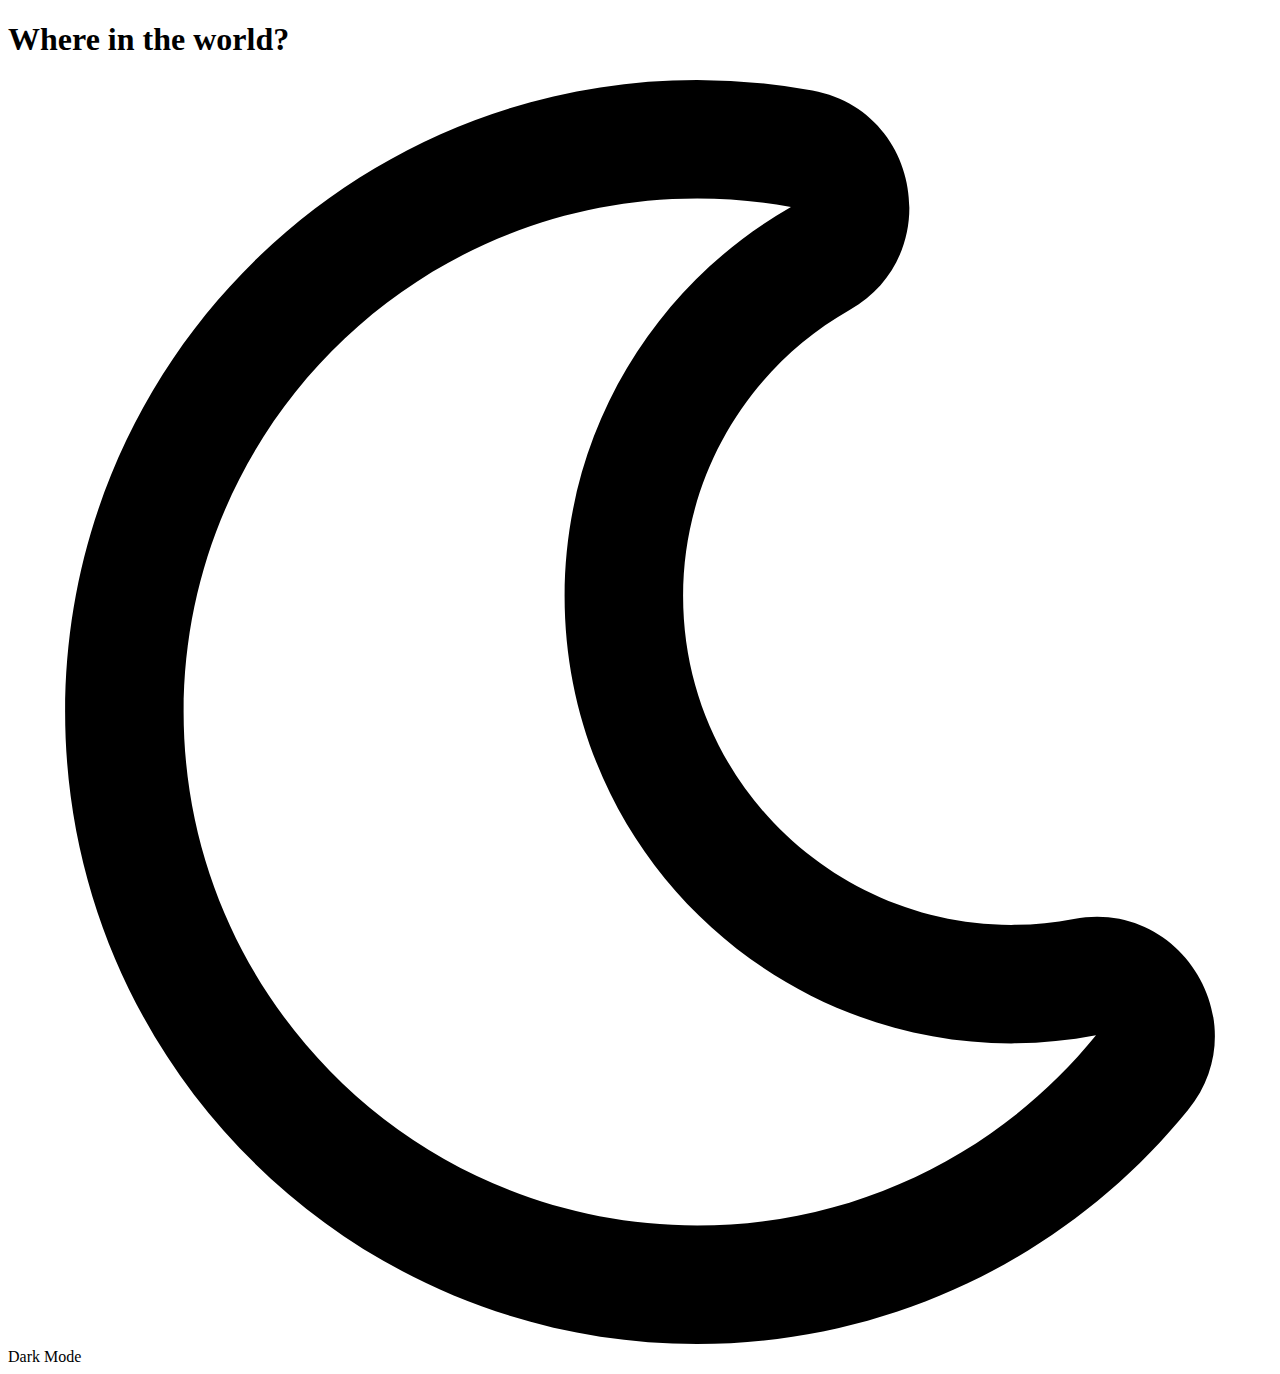
==== index.html @ e92b3e12 "First commit" ====
<!DOCTYPE html>
<html lang="es">
<head>
    <meta charset="UTF-8">
    <meta name="viewport" content="width=device-width, initial-scale=1.0">
    <meta http-equiv="X-UA-Compatible" content="ie=edge">
    <title>Rest countries API with color theme switcher master</title>

    <!-- Favicon -->
    <link rel="shortcut icon" href="favicon.png" type="image/png">

    <!-- Styles -->
    <link rel="stylesheet" href="./style.css">
</head>
<body>
    <header class="header-nav">
        <div class="container">
            <div class="header-content">
                <div class="logo"><h1>Where in the world?</h1></div>
                
                <div class="theme-switch">
                    <img src="./img/moon-regular.svg" alt="moon"> Dark Mode
                </div>
            </div>
        </div>
    </header>

    <main>
        <div class="container">
            <section class="countries-list">
                
            </section>
        </div>
    </main>
</body>
</html>
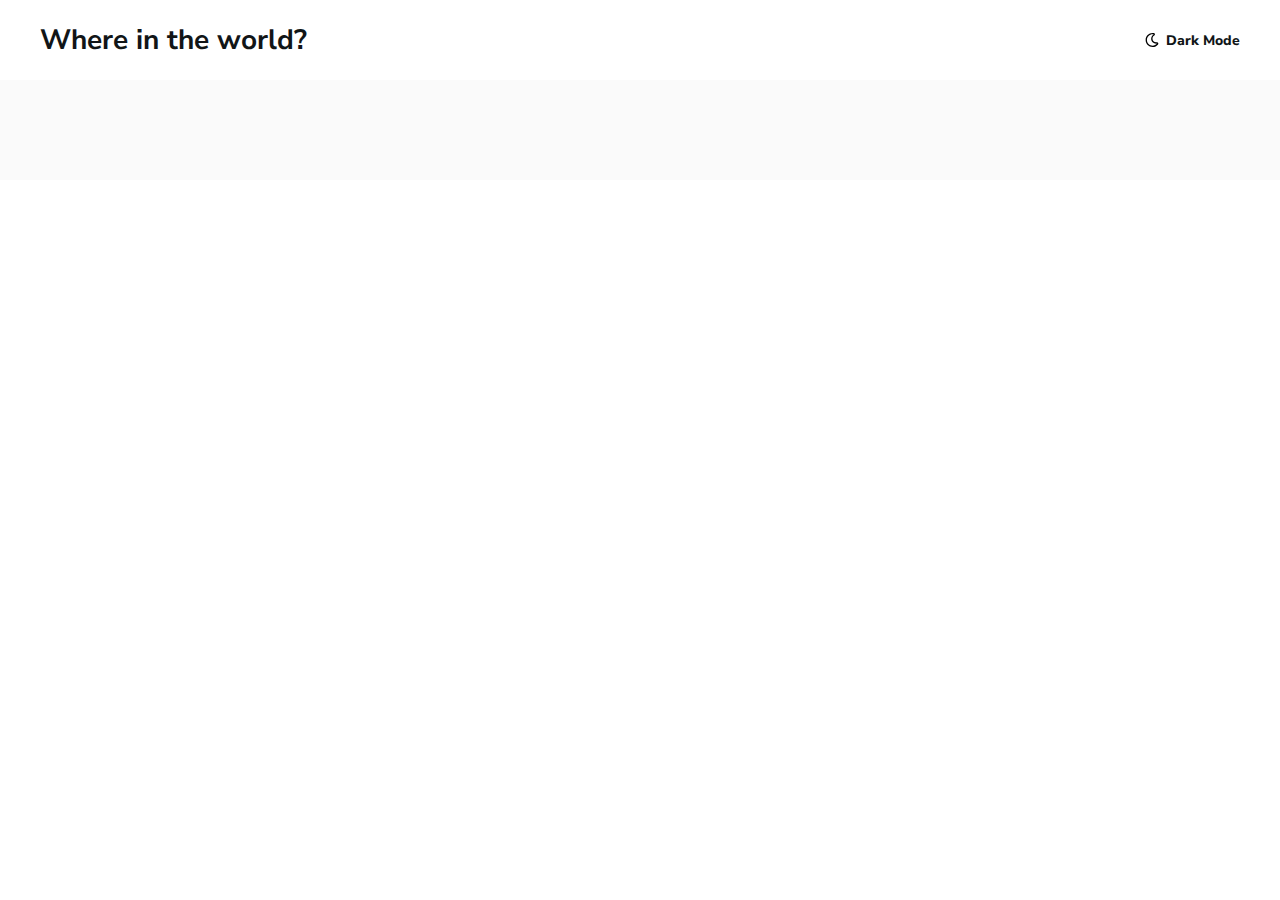
==== commit a836ccb6: "Finish styled cards" ====
--- a/index.html
+++ b/index.html
@@ -28,9 +28,12 @@
     <main>
         <div class="container">
             <section class="countries-list">
-                
+
             </section>
         </div>
     </main>
+
+    <!-- Scripts -->
+    <script src="./script.js"></script>
 </body>
 </html>--- a/style.css
+++ b/style.css
@@ -0,0 +1,115 @@
+@import url("https://fonts.googleapis.com/css?family=Nunito+Sans:300,600,800&display=swap");
+* {
+  margin: 0;
+  padding: 0;
+  list-style: none;
+}
+
+body {
+  font-family: Nunito Sans;
+  font-size: 14px;
+  color: #111517;
+}
+
+.container {
+  width: 1200px;
+  margin: auto;
+}
+
+@media (max-width: 1200px) {
+  .container {
+    width: 80%;
+  }
+}
+
+.header-nav {
+  background-color: white;
+  -webkit-box-shadow: 0 3px 15px #ededed;
+          box-shadow: 0 3px 15px #ededed;
+}
+
+.header-nav .header-content {
+  display: -webkit-box;
+  display: -ms-flexbox;
+  display: flex;
+  -webkit-box-pack: justify;
+      -ms-flex-pack: justify;
+          justify-content: space-between;
+  -webkit-box-align: center;
+      -ms-flex-align: center;
+          align-items: center;
+  padding: 1.5em 0;
+}
+
+.header-nav .header-content .theme-switch {
+  display: -webkit-box;
+  display: -ms-flexbox;
+  display: flex;
+  -webkit-box-align: center;
+      -ms-flex-align: center;
+          align-items: center;
+  font-weight: 800;
+}
+
+.header-nav .header-content .theme-switch img {
+  width: 14px;
+  margin-right: .5em;
+}
+
+main {
+  background-color: #fafafa;
+  padding: 50px 0;
+}
+
+main .countries-list {
+  display: -ms-grid;
+  display: grid;
+  -ms-grid-columns: (1fr)[4];
+      grid-template-columns: repeat(4, 1fr);
+  grid-gap: 80px;
+}
+
+main .countries-list .country {
+  background-color: white;
+  -webkit-box-shadow: 0 0 10px #ededed;
+          box-shadow: 0 0 10px #ededed;
+  border-radius: 5px;
+  overflow: hidden;
+  -webkit-transition: all .2s ease-in-out;
+  transition: all .2s ease-in-out;
+  cursor: pointer;
+}
+
+main .countries-list .country:hover {
+  -webkit-box-shadow: 0 0 20px 10px #ededed;
+          box-shadow: 0 0 20px 10px #ededed;
+}
+
+main .countries-list .country .flag {
+  min-height: 140px;
+  background-size: cover;
+  background-position: center center;
+  background-repeat: no-repeat;
+}
+
+main .countries-list .country .flag img {
+  width: 100%;
+}
+
+main .countries-list .country .country-info {
+  padding: 1.5em 1.5em 2.2em 1.5em;
+}
+
+main .countries-list .country .country-info .name {
+  font-weight: 800;
+  margin-bottom: 1em;
+}
+
+main .countries-list .country .country-info span {
+  font-weight: 600;
+}
+
+main .countries-list .country .country-info > * {
+  margin-bottom: .2em;
+}
+/*# sourceMappingURL=style.css.map */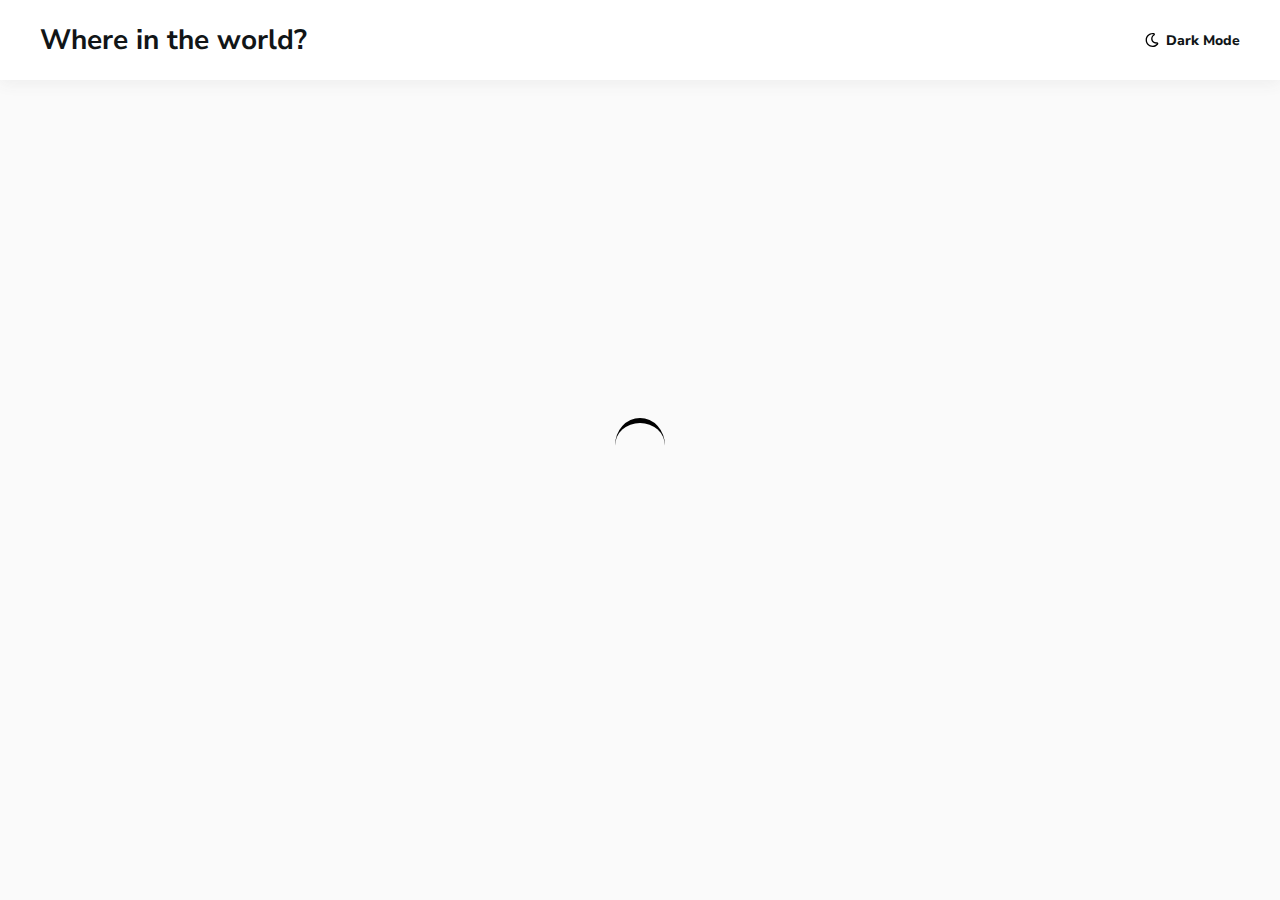
==== commit f9ceaa9a: "Add Loader" ====
--- a/index.html
+++ b/index.html
@@ -7,7 +7,7 @@
     <title>Rest countries API with color theme switcher master</title>
 
     <!-- Favicon -->
-    <link rel="shortcut icon" href="favicon.png" type="image/png">
+    <link rel="shortcut icon" href="./img/favicon.ico" type="image/x-icon">
 
     <!-- Styles -->
     <link rel="stylesheet" href="./style.css">
@@ -18,7 +18,7 @@
             <div class="header-content">
                 <div class="logo"><h1>Where in the world?</h1></div>
                 
-                <div class="theme-switch">
+                <div id="theme-switch" class="theme-switch">
                     <img src="./img/moon-regular.svg" alt="moon"> Dark Mode
                 </div>
             </div>
@@ -26,9 +26,10 @@
     </header>
 
     <main>
+        <div class="loading"><div class="loader"></div></div>
         <div class="container">
             <section class="countries-list">
-
+                
             </section>
         </div>
     </main>
--- a/style.css
+++ b/style.css
@@ -9,6 +9,7 @@
   font-family: Nunito Sans;
   font-size: 14px;
   color: #111517;
+  background-color: #fafafa;
 }
 
 .container {
@@ -26,6 +27,8 @@
   background-color: white;
   -webkit-box-shadow: 0 3px 15px #ededed;
           box-shadow: 0 3px 15px #ededed;
+  -webkit-transition: all .4s ease-in;
+  transition: all .4s ease-in;
 }
 
 .header-nav .header-content {
@@ -39,6 +42,10 @@
       -ms-flex-align: center;
           align-items: center;
   padding: 1.5em 0;
+  -webkit-user-select: none;
+     -moz-user-select: none;
+      -ms-user-select: none;
+          user-select: none;
 }
 
 .header-nav .header-content .theme-switch {
@@ -49,6 +56,7 @@
       -ms-flex-align: center;
           align-items: center;
   font-weight: 800;
+  cursor: pointer;
 }
 
 .header-nav .header-content .theme-switch img {
@@ -57,8 +65,9 @@
 }
 
 main {
-  background-color: #fafafa;
   padding: 50px 0;
+  -webkit-transition: background-color .4s ease-in;
+  transition: background-color .4s ease-in;
 }
 
 main .countries-list {
@@ -66,7 +75,7 @@
   display: grid;
   -ms-grid-columns: (1fr)[4];
       grid-template-columns: repeat(4, 1fr);
-  grid-gap: 80px;
+  grid-gap: 65px;
 }
 
 main .countries-list .country {
@@ -75,14 +84,16 @@
           box-shadow: 0 0 10px #ededed;
   border-radius: 5px;
   overflow: hidden;
-  -webkit-transition: all .2s ease-in-out;
-  transition: all .2s ease-in-out;
+  -webkit-transition: all .2s ease-in;
+  transition: all .2s ease-in;
   cursor: pointer;
 }
 
 main .countries-list .country:hover {
-  -webkit-box-shadow: 0 0 20px 10px #ededed;
-          box-shadow: 0 0 20px 10px #ededed;
+  -webkit-box-shadow: 0 5px 20px 5px #ededed;
+          box-shadow: 0 5px 20px 5px #ededed;
+  -webkit-transform: translateY(-8px);
+          transform: translateY(-8px);
 }
 
 main .countries-list .country .flag {
@@ -112,4 +123,76 @@
 main .countries-list .country .country-info > * {
   margin-bottom: .2em;
 }
+
+.loading {
+  display: -webkit-box;
+  display: -ms-flexbox;
+  display: flex;
+  -webkit-box-pack: center;
+      -ms-flex-pack: center;
+          justify-content: center;
+  -webkit-box-align: center;
+      -ms-flex-align: center;
+          align-items: center;
+  height: 70vh;
+  width: 100%;
+}
+
+.loading .loader {
+  width: 50px;
+  height: 50px;
+  border-radius: 50%;
+  border-top: 5px solid black;
+  -webkit-animation: rotar 1s linear infinite;
+          animation: rotar 1s linear infinite;
+  -webkit-animation-delay: 0;
+          animation-delay: 0;
+}
+
+@-webkit-keyframes rotar {
+  0% {
+    -webkit-transform: rotate(0deg);
+            transform: rotate(0deg);
+  }
+  100% {
+    -webkit-transform: rotate(360deg);
+            transform: rotate(360deg);
+  }
+}
+
+@keyframes rotar {
+  0% {
+    -webkit-transform: rotate(0deg);
+            transform: rotate(0deg);
+  }
+  100% {
+    -webkit-transform: rotate(360deg);
+            transform: rotate(360deg);
+  }
+}
+
+.dark {
+  color: white;
+}
+
+.dark main {
+  background-color: #202c37;
+}
+
+.dark main .countries-list .country {
+  background-color: #2b3945;
+  -webkit-box-shadow: 0 0 10px #1d272f;
+          box-shadow: 0 0 10px #1d272f;
+}
+
+.dark main .countries-list .country:hover {
+  -webkit-box-shadow: 0 5px 20px 5px #1d272f;
+          box-shadow: 0 5px 20px 5px #1d272f;
+}
+
+.dark .header-nav {
+  background-color: #2b3945;
+  -webkit-box-shadow: 0 3px 15px #212c35;
+          box-shadow: 0 3px 15px #212c35;
+}
 /*# sourceMappingURL=style.css.map */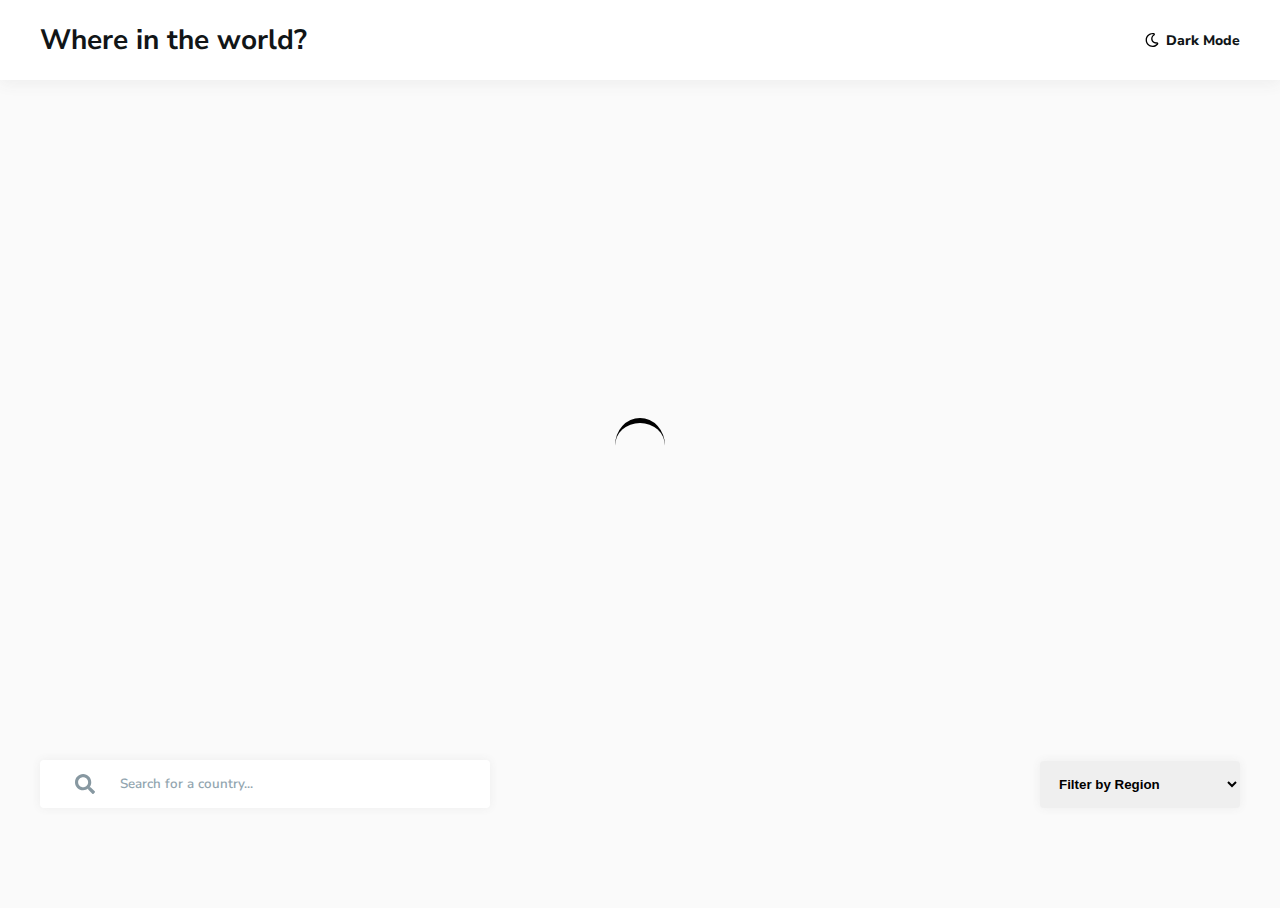
==== commit 8f262618: "Add search inputs and filter by region funcionality" ====
--- a/index.html
+++ b/index.html
@@ -28,6 +28,23 @@
     <main>
         <div class="loading"><div class="loader"></div></div>
         <div class="container">
+            <section class="search">
+                <div class="input-search">
+                    <img src="./img/search-solid.svg" alt="search">
+                    <input type="search" placeholder="Search for a country...">
+                </div>
+
+                <div class="input-select">
+                    <select name="region" id="filter-region">
+                        <option value="Filter by Region">Filter by Region</option>
+                        <option value="africa">Africa</option>
+                        <option value="america">America</option>
+                        <option value="asia">Asia</option>
+                        <option value="europe">Europe</option>
+                        <option value="oceania">Oceanía</option>
+                    </select>
+                </div>
+            </section>
             <section class="countries-list">
                 
             </section>
--- a/style.css
+++ b/style.css
@@ -41,6 +41,8 @@
   -webkit-box-align: center;
       -ms-flex-align: center;
           align-items: center;
+  -ms-flex-wrap: wrap;
+      flex-wrap: wrap;
   padding: 1.5em 0;
   -webkit-user-select: none;
      -moz-user-select: none;
@@ -68,6 +70,97 @@
   padding: 50px 0;
   -webkit-transition: background-color .4s ease-in;
   transition: background-color .4s ease-in;
+}
+
+main .search {
+  margin-bottom: 50px;
+  display: -webkit-box;
+  display: -ms-flexbox;
+  display: flex;
+  -webkit-box-pack: justify;
+      -ms-flex-pack: justify;
+          justify-content: space-between;
+  -webkit-box-align: center;
+      -ms-flex-align: center;
+          align-items: center;
+  -ms-flex-wrap: wrap;
+      flex-wrap: wrap;
+}
+
+main .search .input-search {
+  position: relative;
+  width: 450px;
+}
+
+main .search .input-search img {
+  position: absolute;
+  width: 20px;
+  padding: 14px 35px;
+}
+
+main .search .input-search input {
+  font-family: Nunito Sans;
+  color: #111517;
+  font-weight: 600;
+  width: 100%;
+  padding: 15px;
+  padding-left: 80px;
+  border: none;
+  outline: none;
+  border-radius: 4px;
+  -webkit-box-shadow: 0 0 10px #ededed;
+          box-shadow: 0 0 10px #ededed;
+  -webkit-transition: all .4s ease-in,+ -webkit-box-shadow .2s ease-in;
+  transition: all .4s ease-in,+ -webkit-box-shadow .2s ease-in;
+  transition: all .4s ease-in,+ box-shadow .2s ease-in;
+  transition: all .4s ease-in,+ box-shadow .2s ease-in,+ -webkit-box-shadow .2s ease-in;
+}
+
+main .search .input-search input::-webkit-input-placeholder {
+  color: #92a5af;
+}
+
+main .search .input-search input:-ms-input-placeholder {
+  color: #92a5af;
+}
+
+main .search .input-search input::-ms-input-placeholder {
+  color: #92a5af;
+}
+
+main .search .input-search input::placeholder {
+  color: #92a5af;
+}
+
+main .search .input-search input:focus {
+  -webkit-box-shadow: 0 5px 20px 5px #ededed;
+          box-shadow: 0 5px 20px 5px #ededed;
+}
+
+main .search .input-select select {
+  font-weight: 600;
+  border: 0;
+  width: 200px;
+  padding: 15px;
+  border-radius: 4px;
+  -webkit-box-shadow: 0 0 10px #ededed;
+          box-shadow: 0 0 10px #ededed;
+  outline: none;
+  -webkit-transition: all .4s ease-in,+ -webkit-box-shadow .2s ease-in;
+  transition: all .4s ease-in,+ -webkit-box-shadow .2s ease-in;
+  transition: all .4s ease-in,+ box-shadow .2s ease-in;
+  transition: all .4s ease-in,+ box-shadow .2s ease-in,+ -webkit-box-shadow .2s ease-in;
+  cursor: pointer;
 }
 
 main .countries-list {
@@ -195,4 +288,16 @@
   -webkit-box-shadow: 0 3px 15px #212c35;
           box-shadow: 0 3px 15px #212c35;
 }
+
+.dark input, .dark select {
+  color: white !important;
+  background-color: #2b3945;
+  -webkit-box-shadow: 0 0 10px #1d272f !important;
+          box-shadow: 0 0 10px #1d272f !important;
+}
+
+.dark input:focus, .dark select:focus {
+  -webkit-box-shadow: 0 5px 20px 5px #1d272f;
+          box-shadow: 0 5px 20px 5px #1d272f;
+}
 /*# sourceMappingURL=style.css.map */